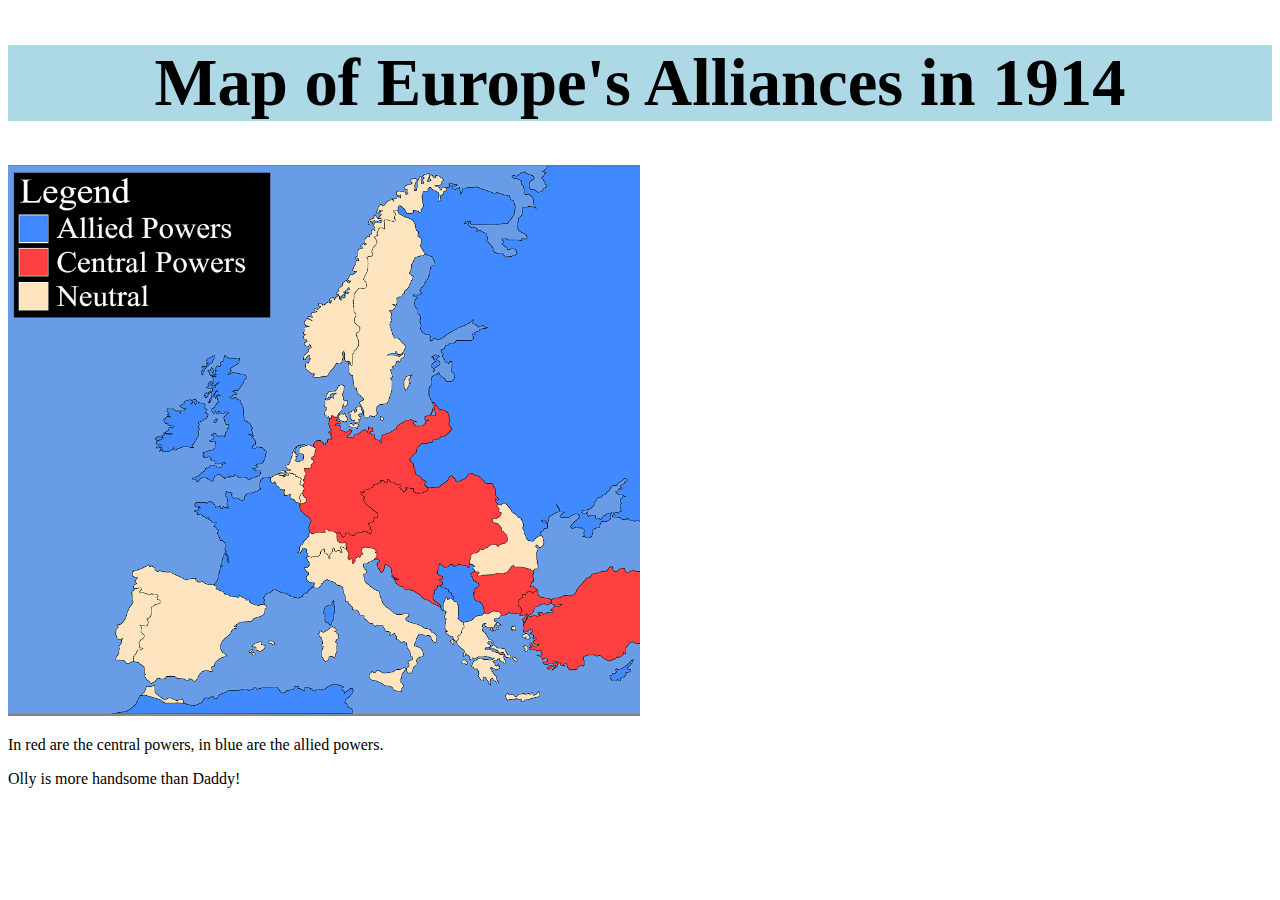
==== europe.html @ 23c02f36 "Restructure pages" ====
<!DOCTYPE html>
<html>
  <head>
    <title>Test Website</title>
    <link rel="stylesheet" href="style.css" />
  </head>
  <body>
    <h1>Map of Europe's Alliances in 1914</h1>
    <img src="1914europe.png" width="50%" />
    <p>In red are the central powers, in blue are the allied powers.</p>
    <p>Olly is more handsome than Daddy!</p>
  </body>
</html>
---- style.css ----
h1 {
  font-size: 50pt;
  text-align: center;
  background-color: lightblue;
}
.funny {
  background-color: blue;
  color: white;
  width: 400px;
  height: 200px;
}

.result {
  font-size: 20pt;
  text-align: center;
  background-color: white;
  color: black;
  width: 100px;
  height: 100px;
  border: 1px;
  border-color: black;
  border-style: solid;
  margin: 5px;
}

a {
  font-size: 14pt;
}
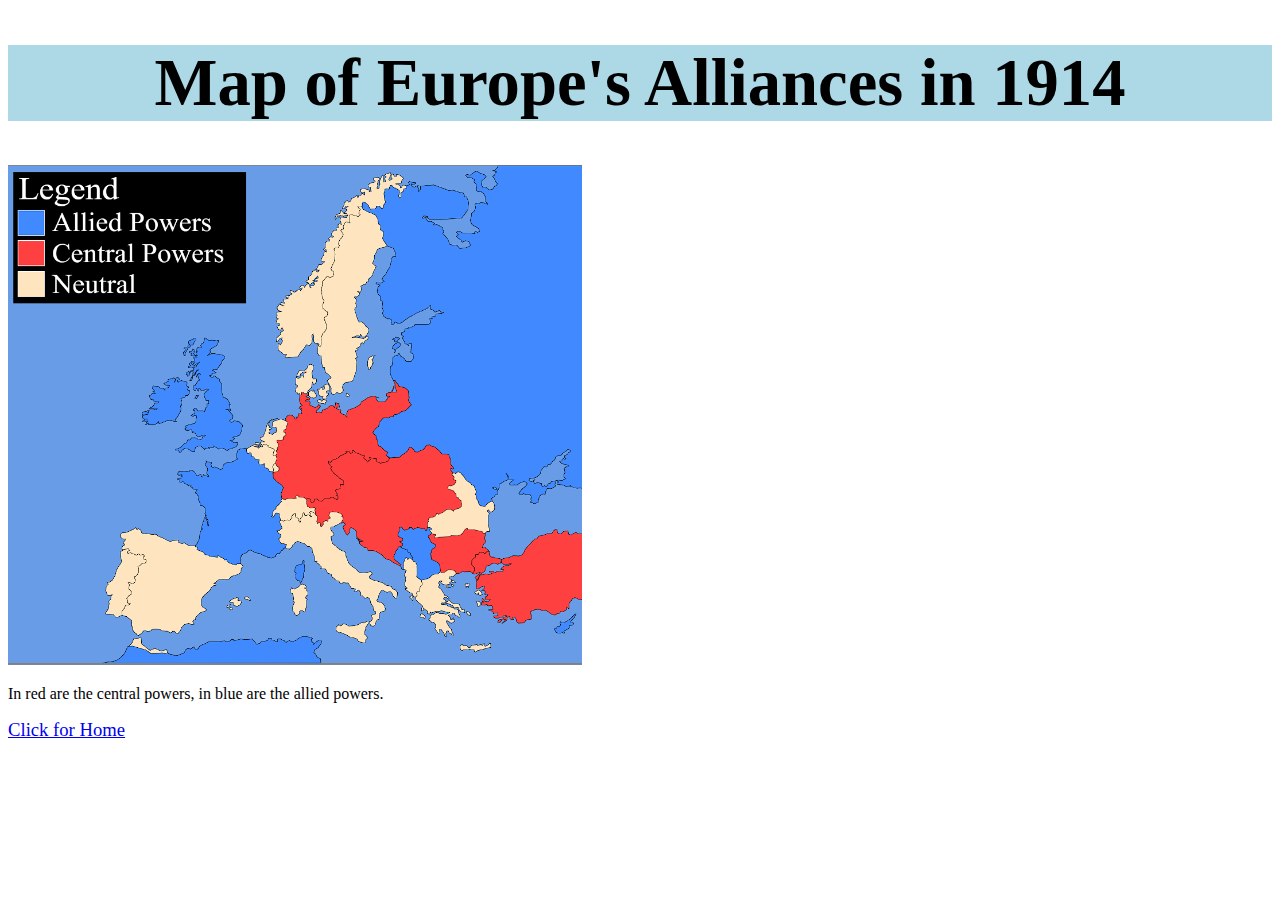
==== commit 52307dfe: "Set up site for Phasor game" ====
--- a/europe.html
+++ b/europe.html
@@ -6,8 +6,8 @@
   </head>
   <body>
     <h1>Map of Europe's Alliances in 1914</h1>
-    <img src="1914europe.png" width="50%" />
+    <img src="1914europe.png" height="500px" />
     <p>In red are the central powers, in blue are the allied powers.</p>
-    <p>Olly is more handsome than Daddy!</p>
+    <p><a href="index.html">Click for Home</a></p>
   </body>
 </html>
--- a/style.css
+++ b/style.css
@@ -11,18 +11,23 @@
 }
 
 .result {
-  font-size: 20pt;
+  font-size: 60pt;
   text-align: center;
   background-color: white;
   color: black;
-  width: 100px;
+  width: 120px;
   height: 100px;
   border: 1px;
   border-color: black;
   border-style: solid;
   margin: 5px;
+  padding: 5px;
 }
 
 a {
   font-size: 14pt;
 }
+
+label {
+  display: block;
+}
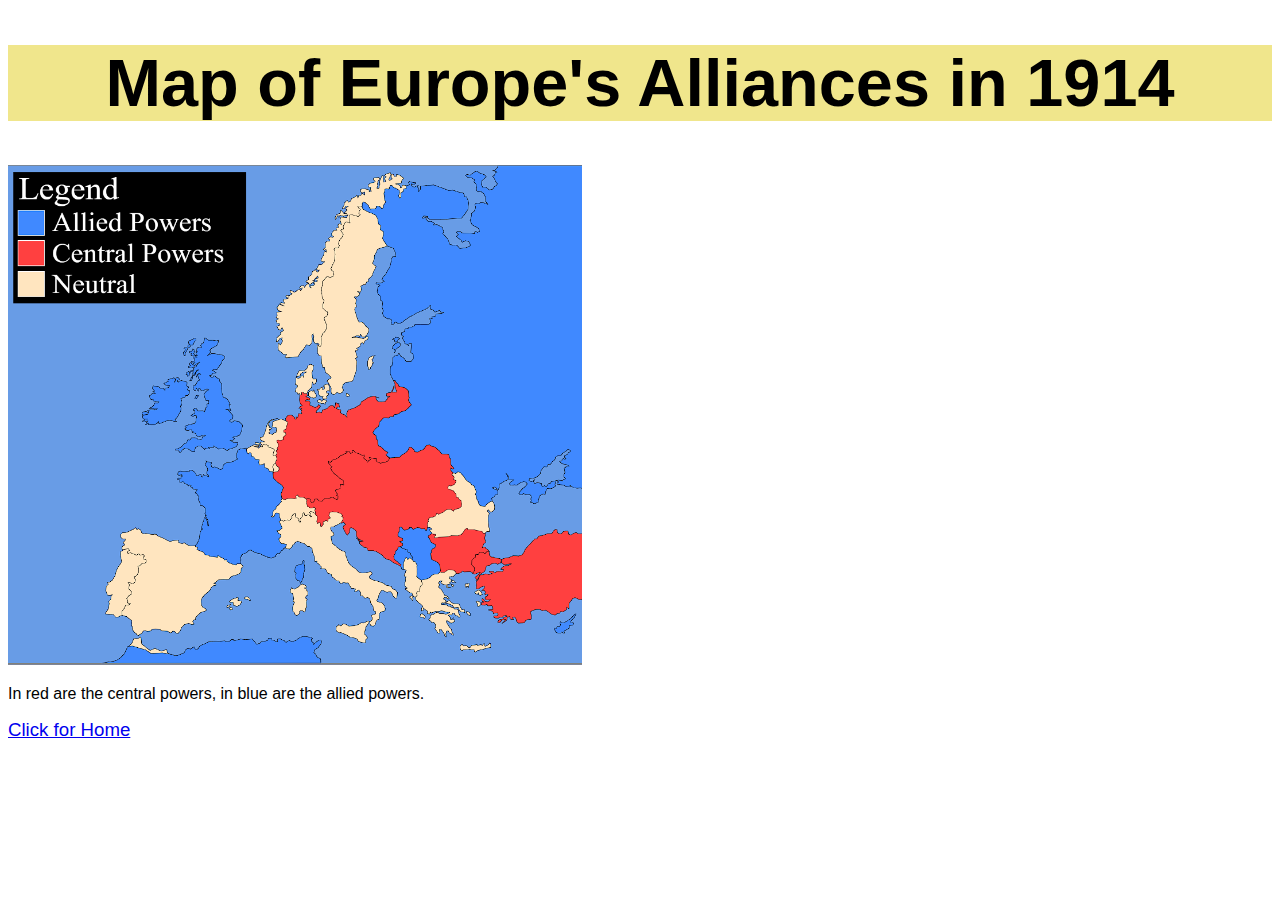
==== commit ebdb1532: "Tidy up pages" ====
--- a/europe.html
+++ b/europe.html
@@ -6,7 +6,7 @@
   </head>
   <body>
     <h1>Map of Europe's Alliances in 1914</h1>
-    <img src="1914europe.png" height="500px" />
+    <img src="assets/pictures/1914europe.png" height="500px" />
     <p>In red are the central powers, in blue are the allied powers.</p>
     <p><a href="index.html">Click for Home</a></p>
   </body>
--- a/style.css
+++ b/style.css
@@ -1,12 +1,12 @@
 h1 {
   font-size: 50pt;
   text-align: center;
-  background-color: lightblue;
+  background-color: khaki;
 }
 .funny {
-  background-color: blue;
+  background-color: rgb(47, 160, 235);
   color: white;
-  width: 400px;
+  width: 200px;
   height: 200px;
 }
 
@@ -31,3 +31,16 @@
 label {
   display: block;
 }
+
+body {
+  font-family: Arial, Helvetica, sans-serif;
+}
+
+.backdrop {
+  background-color: midnightblue;
+}
+
+.pokemonlist {
+  color: white;
+  font-size: 15pt;
+}
